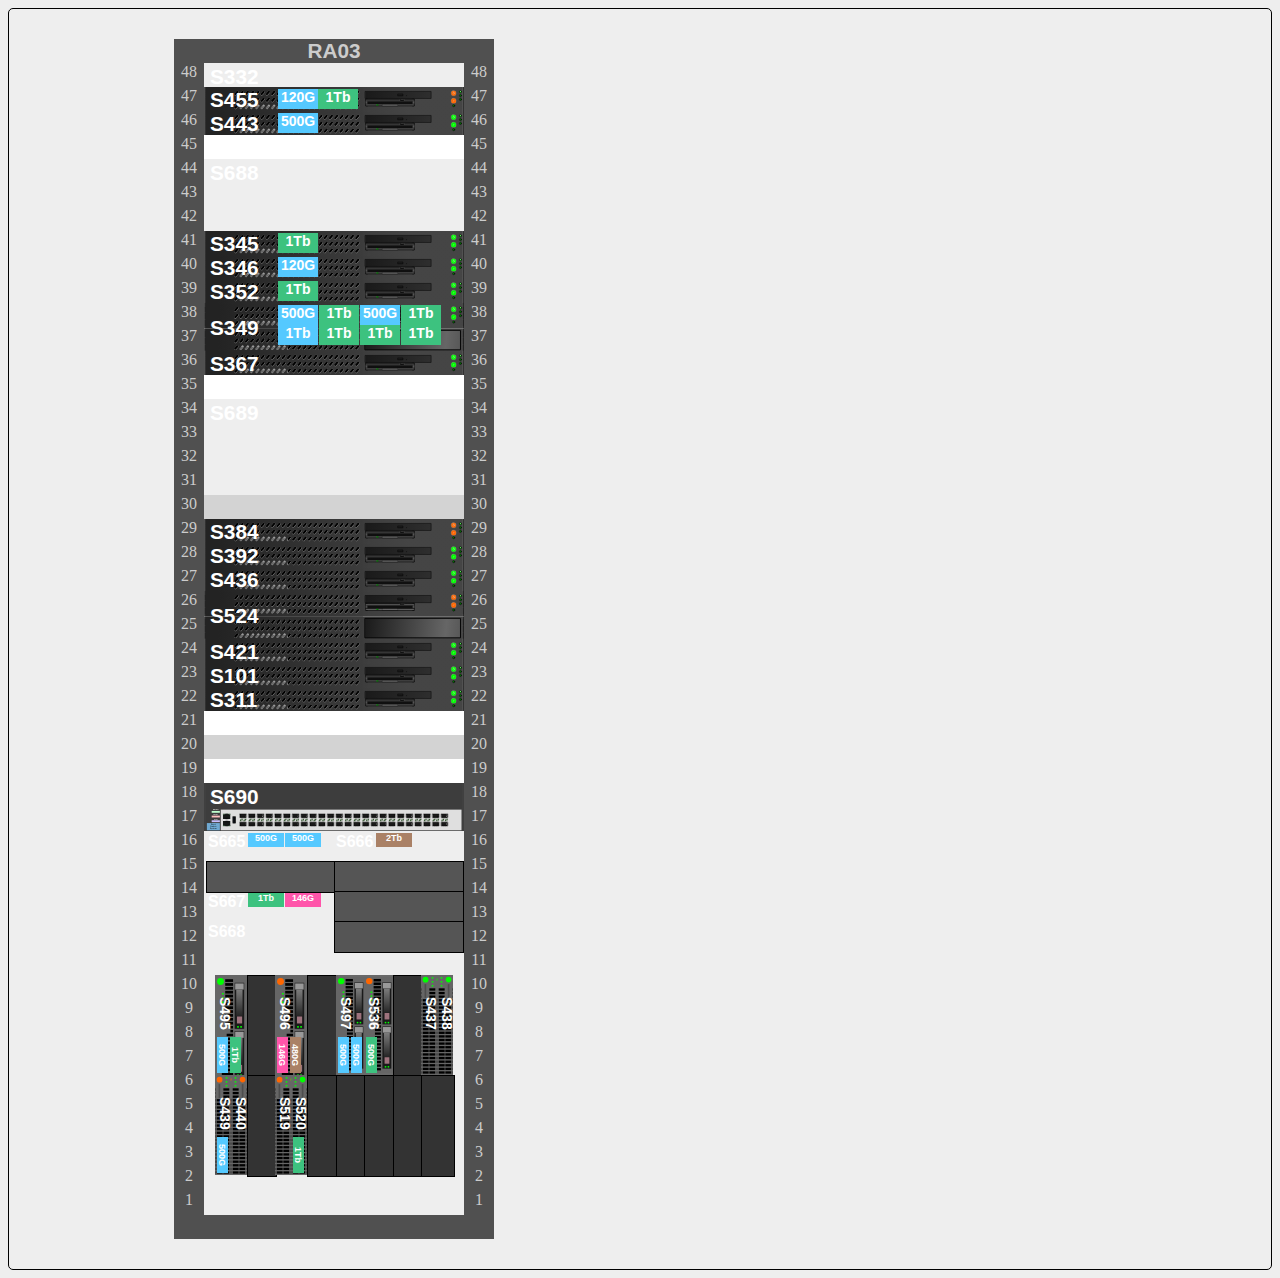
==== index_tower.html @ a4581df9 "dev stage #20200902/@06" ====
<!DOCTYPE html>
<html lang="en">
<head>
    <meta charset="UTF-8">
    <meta name="viewport" content="width=device-width, initial-scale=1.0">
    <meta http-equiv="X-UA-Compatible" content="ie=edge">
    <link rel="stylesheet" href="assets/css/main.css">
    <title>Document</title>
</head>
<body>
<div class="rack-container">
    <div></div>
    <div class="rack-view" id="frontview"></div>
</div>
</div>
<script src="assets/js/app.js"></script>
</body>
</html>

<!-- TODO:
4. Коммутатор из гридов в масштабе с портами
6. Кроссировки серверов
7. Визуализация подключенных блоков питания
9. Спецификация
-->
---- assets/css/main.css ----
body {
    padding: 10px;
    border: 1px solid black;
    border-radius: 5px;
    background-color: #eee; 
}

.rack-container {
    display: grid;
    grid-template-columns: 120px 320px 320px 1fr;
    grid-template-rows: 1200px;
    grid-column-gap: 15px;
    padding: 20px;
}


.rack-view {
    /* border: 1px solid black; */

    display: grid;
    grid-template-columns: 1fr 8fr 1fr;
    grid-template-rows: repeat(50, 24px);
    /* grid-template-rows: repeat(48, max-content); */
}

.unit-num {
    width: 100%;
    height: 100%;
    text-align: center;
    align-self: center;
    justify-self: center;
    background-color: #505050;
    color: #ccc;
    font-family: Cambria, Cochin, Georgia, Times, 'Times New Roman', serif
}

.rack-cover {
    grid-column: 1 / 4;
    background-color: #505050;
    color: #ccc;
    line-height: 24px;
    text-align: center;
    font-weight: bold;
    font-size: 1.3em;
    font-family: Arial, Helvetica, sans-serif
}

.empty-unit-even {
    background-color: lightgray;
}

.empty-unit-odd {
    background-color: white;
}

.size-1u {
    grid-column-start: 2;
    grid-row-end: span 1;
}

.size-2u {
    grid-column-start: 2;
    grid-row-end: span 2;
}

.size-3u {
    grid-column-start: 2;
    grid-row-end: span 3;
}

.size-4u {
    grid-column-start: 2;
    grid-row-end: span 4;
}

.size-10u {
    grid-column-start: 2;
    grid-row-end: span 10;
}

.size-6u {
    grid-column-start: 2;
    grid-row-end: span 6;
}

.server1u-0 {
    background-image: url("../images/server_1u_front_0.svg");
    background-size: cover;
    line-height: 24px;
}

.server2u-0 {
    background-image: url("../images/server_2u_front_0.svg");
    background-size: cover;

}

.server1u-1 {
    background-image: url("../images/server_1u_front_1.svg");
    background-size: cover;

}

.server2u-1 {
    background-image: url("../images/server_2u_front_1.svg");
    background-size: cover;

}

.server3u-0 {
    background-image: url("../images/server_3u_front_0.svg");
    background-size: cover;

}

.server3u-1 {
    background-image: url("../images/server_3u_front_1.svg");
    background-size: cover;

}

.server4u-0 {
    background-image: url("../images/server_4u_front_0.svg");
    background-size: cover;

}

.server4u-1 {
    background-image: url("../images/server_4u_front_1.svg");
    background-size: cover;

}

.switch1u {
    background-image: url("../images/switch_1u_rear.svg");
    background-size: cover;
    /* color: #00a2ff !important; */

}

.switch2u {
    background-image: url("../images/switch_sfp_2u_rear.svg");
    background-size: cover;
    /* color: #002f4b !important; */
}

.blade-hp-c7000-10u {
    background-image: url("../images/hp_blade_c7000_front_chassis.svg");
    background-size: cover;
}

.blade-cisco-ucs-6u {
    background-image: url("../images/cisco_ucs_front_chassis.svg");
    background-size: cover;
}

.hardware {
    color: #fff;
    /* text-align: center; */
    font-weight: bold;
    font-size: 1.3em;
    font-family: Arial, Helvetica, sans-serif;
    cursor: default;
}

.blade-hp-c7000-chassis-container {
    margin: 0 11px;
    display: grid;
    grid-template-columns: repeat(16, 1fr);
    grid-template-rows: repeat(2, 100px);
}

.blade-cisco-ucs-chassis-container {
    margin: 0 2px;
    display: grid;
    grid-template-columns: 1fr 1fr;
    grid-template-rows: repeat(4, 30px);
}

.blade-cisco-ucs-ucsbladeserver-1 {
    background-image: url("../images/cisco_ucs_blade_server_1.svg");
    background-size: cover;
    text-align: left;
    /* border: 1px solid #000 !important; */
    cursor: default;
}

.blade-cisco-ucs-ucsbladeserver-0 {
    background-image: url("../images/cisco_ucs_blade_server_0.svg");
    background-size: cover;
    text-align: left;
    /* border: 1px solid #000 !important; */
    cursor: default;
}

.blade-hp-c7000-fullbladeserver-0 {
    background-image: url("../images/hp_blade_c7000_fullbladeserver_0.svg");
    background-size: cover;
    /* writing-mode: vertical-lr; */
    text-align: left;
    border: 1px solid #000;
    grid-column-end: span 2;
    cursor: default;
}

.blade-hp-c7000-fullbladeserver-1 {
    background-image: url("../images/hp_blade_c7000_fullbladeserver_1.svg");
    background-size: cover;
    /* writing-mode: vertical-lr; */
    text-align: left;
    border: 1px solid #000;
    grid-column-end: span 2;
    cursor: default;
}


.blade-hp-c7000-halfbladeserver-a-0 {
    background-image: url("../images/hp_blade_c7000_halfbladeserver_a_0.svg");
    background-size: cover;
    /* writing-mode: vertical-lr; */
    text-align: left;
    font-size: 0.5em;
    border: 1px solid #000;
    cursor: default;
}

.blade-hp-c7000-halfbladeserver-a-1 {
    background-image: url("../images/hp_blade_c7000_halfbladeserver_a_1.svg");
    background-size: cover;
    /* writing-mode: vertical-lr; */
    text-align: left;
    font-size: 0.5em;
    border: 1px solid #000;
    cursor: default;
}

.blade-hp-c7000-halfbladeserver-b-0 {
    background-image: url("../images/hp_blade_c7000_halfbladeserver_b_0.svg");
    background-size: cover;
    /* writing-mode: vertical-lr; */
    text-align: left;
    font-size: 0.5em;
    border: 1px solid #000;
    cursor: default;
}

.blade-hp-c7000-halfbladeserver-b-1 {
    background-image: url("../images/hp_blade_c7000_halfbladeserver_b_1.svg");
    background-size: cover;
    /* writing-mode: vertical-lr; */
    text-align: left;
    font-size: 0.5em;
    border: 1px solid #000;
    cursor: default;
}

.blade-hp-c7000-empty-slot {
    background-color: #333;
    width: 100%;
    height: 100%;
    border: 1px solid #000;
    grid-column-end: span 2;
}

.blade-cisco-ucs-empty-slot {
    background-color: #555;
    width: 100%;
    height: 100%;
    border: 1px solid #000;
}

.use-hint .hw-tooltiptext {
    visibility: hidden;
    width: 320px;
    background-color: rgb(255, 238, 181);
    color: #000;
    /* text-align: center; */
    border-radius: 6px;
    padding: 5px;
    writing-mode: horizontal-tb;
    font-size: 18px;
  
    /* Position the tooltip */
    position: absolute;
    left: 115%;
    top: 0%;
    z-index: 1;
  }

.use-hint {
    border: 1px solid transparent;
    position: relative;
}

.use-hint:hover {
    border: 1px solid #00a2ff;
    background-size: cover;
}


.hardware div.hw-title {
    /* color: #cfcfcf; */
    padding: 1px;
    padding-left: 5px;
}

.blade.hp-c7000 div.hw-title {
    /* color: #cfcfcf; */
    padding: 1px;
    writing-mode: vertical-lr;
    font-size: 14px;
}

.blade.cisco-ucs div.hw-title {
    /* color: #cfcfcf; */
    padding: 1px;
    font-size: 16px;
}

.hw-ctr-24 {
    display: grid;
    grid-template-columns: 72px 180px;
    grid-template-rows: 24px;
    line-height: 22px;
}

.hw-ctr-48 {
    display: grid;
    grid-template-columns: 72px 160px;
    grid-template-rows: 48px;
    line-height: 46px;
}

.blade-ctr-1 {
    display: grid;
    grid-template-columns: 14px;
    grid-template-rows: 20px 40px 40px;
}

.blade-ctr-2 {
    display: grid;
    grid-template-columns: 28px;
    grid-template-rows: 20px 40px 40px;
}

.cisco-ucs-ctr-1 {
    display: grid;
    grid-template-columns: 40px 86px;
    grid-template-rows: 24px;
    
    /* line-height: 30px; */
}

.use-hint.focus {
    border: 1px solid #00a2ff;
}

.use-hint:hover .hw-tooltiptext {
    visibility: visible;
  }

.disk-ctr-1-4 {
    display: grid;
    grid-template-columns: repeat(4, 40px);
    grid-template-rows: 20px;
    padding: 1px;
}

.disk-ctr-2-8 {
    display: grid;
    grid-template-columns: repeat(4, 40px);
    grid-template-rows: 20px 20px;
    grid-column-gap: 1px;
    padding: 1px;
}

.blade .disk-ctr-2-2 {
    display: grid;
    grid-template-columns: 36px;
    grid-template-rows: 11px 11px;
    grid-row-gap: 2px;
    padding: 1px;
    writing-mode: vertical-lr;
    font-size: 8px;
}

.blade .disk-ctr-1-1 {
    display: grid;
    grid-template-columns: 36px;
    grid-template-rows: 11px;
    grid-column-gap: 1px;
    padding: 1px;
    writing-mode: vertical-lr;
    font-size: 10px;
}

.cisco-ucs .disk-ctr-1-2 {
    display: grid;
    grid-template-columns: 36px 36px;
    grid-template-rows: 14px;
    grid-column-gap: 1px;
    padding: 1px;
    /* font-size: 14px !important; */
}

.blade .disk-sata-ssd {
    background-color: #55c9ff;
    font-size: 9px;
    text-align: center;
    line-height: normal;
}

.blade .disk-sata-hdd {
    background-color: #3dc27f;
    font-size: 9px;
    text-align: center;
    line-height: normal;
}

.blade .disk-sas-hdd {
    background-color: #ff55aa;
    font-size: 9px;
    text-align: center;
    line-height: normal;
}

.blade .disk-sas-ssd {
    background-color: #aa8166;
    font-size: 9px;
    text-align: center;
    line-height: normal;
}

.disk-sata-ssd {
    background-color: #55c9ff;
    font-size: 14px;
    text-align: center;
    line-height: normal;
}

.disk-sata-hdd {
    background-color: #3dc27f;
    font-size: 14px;
    text-align: center;
    line-height: normal;
}

.disk-sas-hdd {
    background-color: #ff55aa;
    font-size: 14px;
    text-align: center;
    line-height: normal;
}

.disk-sas-ssd {
    background-color: #fff455;
    font-size: 14px;
    text-align: center;
    line-height: normal;
}

.tor1-view {
    /* border: 1px solid black; */

    display: grid;
    grid-template-columns: 1fr 8fr 1fr;
    grid-template-rows: 24px 1152px 24px;
    /* grid-template-rows: repeat(48, max-content); */
}

.tor1-switch {
    padding: 5px;
    display: grid;
    grid-column-start: 2;
    grid-row-start: 2;
    grid-template-columns: 1fr;
    grid-template-rows: repeat(3, 350px) 86px;
    grid-row-gap: 0px;
    background-color: #ccc;
}

.tor1-module1 {
    display: grid;
    grid-template-columns: 1fr 1fr;
    grid-column-gap: 12px;
    grid-row-gap: 1px;
    grid-template-rows: repeat(8, 42px);
}

.tor1-module2 {
    display: grid;
    grid-template-columns: 1fr 1fr;
    grid-column-gap: 12px;
    grid-row-gap: 1px;
    grid-template-rows: repeat(8, 42px);
}

.tor1-module3 {
    display: grid;
    grid-template-columns: 1fr 1fr;
    grid-column-gap: 12px;
    grid-row-gap: 1px;
    grid-template-rows: repeat(8, 42px);
}
.tor1-uplinks {
    display: grid;
    grid-template-columns: 1fr 1fr;
    grid-column-gap: 12px;
    grid-row-gap: 1px;
    grid-template-rows: repeat(2, 42px);
    background-color: cornflowerblue;
}

.tor-switch-cover {
    grid-column: 1 / 4;
    background-color: #817e6e;
}

.tor-switch-edge {
    background-color: #817e6e;
}

.switch-port-top {
    background-image: url("../images/switch_port.svg");
    background-repeat: no-repeat;
    background-size: contain;
    background-position: left;
    font-weight: bold;
    font-size: 26px;
    text-align: center;
    writing-mode: vertical-lr;
    cursor: default;
}

.switch-port-bottom {
    background-image: url("../images/switch_port.svg");
    background-repeat: no-repeat;
    background-size: contain;
    background-position: right;
    font-weight: bold;
    font-size: 26px;
    text-align: center;
    writing-mode: vertical-lr;
    /* line-height: 40px; */
    cursor: default;
}


.tower {}
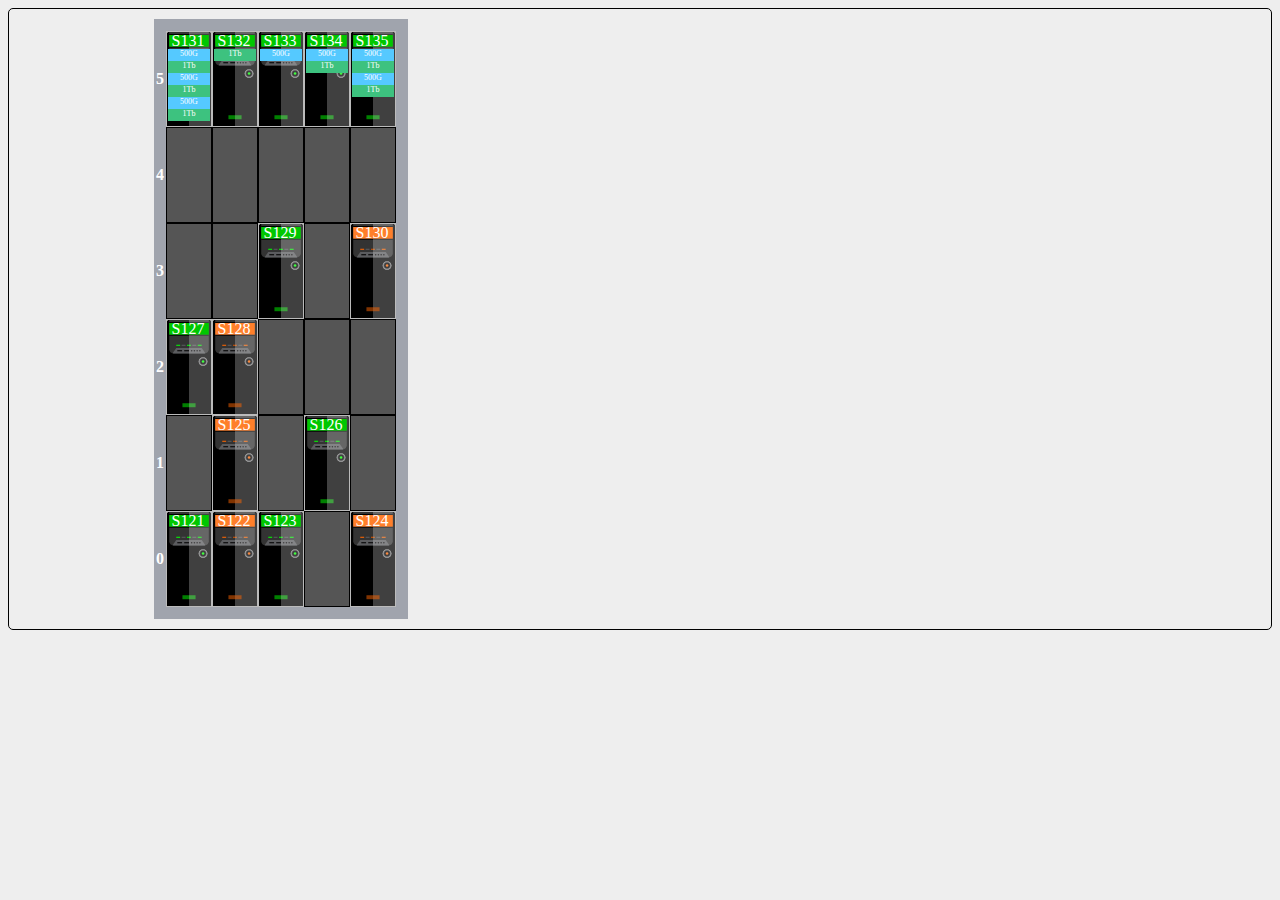
==== commit 195dda2c: "dev stage #20200911@01" ====
--- a/index_tower.html
+++ b/index_tower.html
@@ -8,9 +8,20 @@
     <title>Document</title>
 </head>
 <body>
-<div class="rack-container">
+<div class="tower-container">
     <div></div>
-    <div class="rack-view" id="frontview"></div>
+    <div class="tower-case">
+        <div class="tower-col-left">
+            <div class="col-num">5</div>
+            <div class="col-num">4</div>
+            <div class="col-num">3</div>
+            <div class="col-num">2</div>
+            <div class="col-num">1</div>
+            <div class="col-num">0</div>
+        </div>
+    <div class="tower-view" id="frontview">
+    </div>
+</div>
 </div>
 </div>
 <script src="assets/js/app.js"></script>
@@ -21,5 +32,4 @@
 4. Коммутатор из гридов в масштабе с портами
 6. Кроссировки серверов
 7. Визуализация подключенных блоков питания
-9. Спецификация
 -->--- a/assets/css/main.css
+++ b/assets/css/main.css
@@ -293,7 +293,7 @@
 }
 
 .use-hint:hover {
-    border: 1px solid #00a2ff;
+    border: 1px solid #00a2ff !important;
     background-size: cover;
 }
 
@@ -545,5 +545,117 @@
     cursor: default;
 }
 
-
-.tower {}+/* ----- DESKTOP STYLES ----- */
+
+.tower-container {
+    display: grid;
+    grid-template-columns: 120px 254px 1fr;
+    grid-template-rows: 600px;
+    grid-column-gap: 15px;
+}
+
+
+
+.tower-container .tower-case {
+    display: grid;
+    grid-template-columns: 12px 230px 12px;
+    grid-template-rows: 12px 576px 12px;
+    background-color: #a0a4ad;
+}
+
+.tower-case .tower-view {
+    display: grid;
+    grid-template-columns: repeat(5, 46px);
+    grid-template-rows: repeat(6, 96px);
+    grid-row-gap: 0px;
+    grid-column-gap: 0px;
+    background-color: #aaa;
+    grid-row-start: 2;
+    grid-column-start: 2;
+    cursor: default;
+}
+
+.tower-view .t-server-0 {
+    background-color: #fff;
+    border: 1px solid #bbb;
+    text-align: center;
+    background-image: url("../images/tower_0.svg");
+    background-size: cover;
+    color: #fff;
+}
+
+.tower-view .t-server-1 {
+    background-color: #fff;
+    border: 1px solid #bbb;
+    text-align: center;
+    background-image: url("../images/tower_1.svg");
+    background-size: cover;
+    color: #fff;
+}
+
+.tower-view .t-empty {
+    background-color: #fff;
+    border: 1px solid black;
+    background-color: #555;
+    color: #fff;
+}
+
+.tower-case .tower-col-left {
+    grid-row: 2 / 3;
+    display: grid;
+    grid-template-columns: 1fr;
+    grid-template-rows: repeat(6, 96px);
+    /* background-color: tomato; */
+}
+
+.tower-col-left .col-num {
+    line-height: 96px;
+    color: #fff;
+    font-weight: bold;
+    text-align: center;
+}
+
+.tower-hw-ctr-1 {
+    display: grid;
+    grid-template-columns: 42px;
+    grid-template-rows: 16px 72px;
+}
+
+.tower-hw-ctr-1 .hw-title {
+ font-size: 16px;
+}
+
+.tower-disk-ctr-1-6 {
+    display: grid;
+    grid-template-columns: 42px;
+    grid-template-rows: repeat(6, 12px);
+    padding: 1px;
+}
+
+.tower-disk-ctr-1-6 .disk-sata-ssd {
+    background-color: #55c9ff;
+    font-size: 8px;
+    text-align: center;
+    line-height: normal;
+}
+
+.tower-disk-ctr-1-6 .disk-sata-hdd {
+    background-color: #3dc27f;
+    font-size: 8px;
+    text-align: center;
+    line-height: normal;
+}
+
+.tower-disk-ctr-1-6 .disk-sas-hdd {
+    background-color: #ff55aa;
+    font-size: 8px;
+    text-align: center;
+    line-height: normal;
+}
+
+.tower-disk-ctr-1-6 .disk-sas-ssd {
+    background-color: #fff455;
+    font-size: 8px;
+    text-align: center;
+    line-height: normal;
+}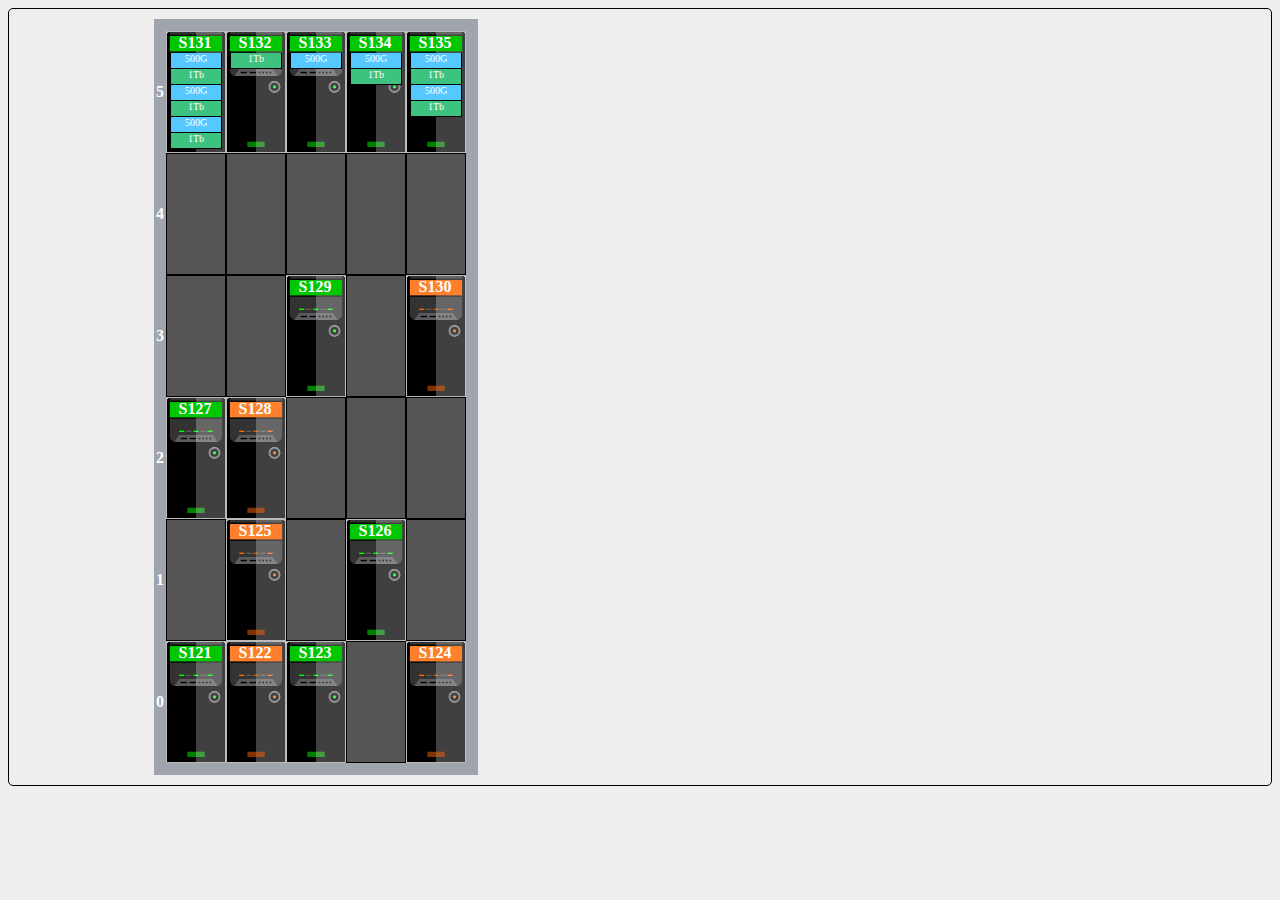
==== commit 1dbd668e: "dev stage (refactor) #20200916@01" ====
--- a/index_tower.html
+++ b/index_tower.html
@@ -25,6 +25,14 @@
 </div>
 </div>
 <script src="assets/js/app.js"></script>
+<script>
+    let rack = fetchRack(2);
+    let hardwareList = fetchHardwareList();
+
+    let builder = new RackBuilder[rack.type](rack, hardwareList);
+    builder.init("frontview");
+    builder.createFrontView();
+</script>
 </body>
 </html>
 
--- a/assets/css/main.css
+++ b/assets/css/main.css
@@ -366,6 +366,15 @@
     padding: 1px;
 }
 
+.disk-ctr-1-8 {
+    display: grid;
+    grid-template-columns: repeat(4, 40px);
+    grid-template-rows: 10px 10px;
+    font-size: 8px !important;
+    padding: 1px;
+    line-height: 8px !important;
+}
+
 .disk-ctr-2-8 {
     display: grid;
     grid-template-columns: repeat(4, 40px);
@@ -549,8 +558,8 @@
 
 .tower-container {
     display: grid;
-    grid-template-columns: 120px 254px 1fr;
-    grid-template-rows: 600px;
+    grid-template-columns: 120px 324px 1fr;
+    grid-template-rows: 756px;
     grid-column-gap: 15px;
 }
 
@@ -558,15 +567,15 @@
 
 .tower-container .tower-case {
     display: grid;
-    grid-template-columns: 12px 230px 12px;
-    grid-template-rows: 12px 576px 12px;
+    grid-template-columns: 12px 300px 12px;
+    grid-template-rows: 12px 732px 12px;
     background-color: #a0a4ad;
 }
 
 .tower-case .tower-view {
     display: grid;
-    grid-template-columns: repeat(5, 46px);
-    grid-template-rows: repeat(6, 96px);
+    grid-template-columns: repeat(5, 60px);
+    grid-template-rows: repeat(6, 122px);
     grid-row-gap: 0px;
     grid-column-gap: 0px;
     background-color: #aaa;
@@ -604,12 +613,12 @@
     grid-row: 2 / 3;
     display: grid;
     grid-template-columns: 1fr;
-    grid-template-rows: repeat(6, 96px);
+    grid-template-rows: repeat(6, 122px);
     /* background-color: tomato; */
 }
 
 .tower-col-left .col-num {
-    line-height: 96px;
+    line-height: 122px;
     color: #fff;
     font-weight: bold;
     text-align: center;
@@ -617,45 +626,61 @@
 
 .tower-hw-ctr-1 {
     display: grid;
-    grid-template-columns: 42px;
-    grid-template-rows: 16px 72px;
+    grid-template-columns: 52px;
+    grid-template-rows: 18px 100px;
+    padding: 2px;
 }
 
 .tower-hw-ctr-1 .hw-title {
  font-size: 16px;
+ font-weight: bold;
 }
 
 .tower-disk-ctr-1-6 {
     display: grid;
-    grid-template-columns: 42px;
-    grid-template-rows: repeat(6, 12px);
+    grid-template-columns: 52px;
+    grid-template-rows: repeat(6, 16px);
     padding: 1px;
 }
 
 .tower-disk-ctr-1-6 .disk-sata-ssd {
     background-color: #55c9ff;
-    font-size: 8px;
-    text-align: center;
-    line-height: normal;
+    font-size: 10px;
+    text-align: center;
+    line-height: normal;
+    border: 1px solid black;
+    border-top: none;
 }
 
 .tower-disk-ctr-1-6 .disk-sata-hdd {
     background-color: #3dc27f;
-    font-size: 8px;
-    text-align: center;
-    line-height: normal;
+    font-size: 10px;
+    text-align: center;
+    line-height: normal;
+    border: 1px solid black;
+    border-top: none;
 }
 
 .tower-disk-ctr-1-6 .disk-sas-hdd {
     background-color: #ff55aa;
-    font-size: 8px;
-    text-align: center;
-    line-height: normal;
+    font-size: 10px;
+    text-align: center;
+    line-height: normal;
+    border: 1px solid black;
+    border-top: none;
 }
 
 .tower-disk-ctr-1-6 .disk-sas-ssd {
     background-color: #fff455;
-    font-size: 8px;
-    text-align: center;
-    line-height: normal;
-}+    font-size: 10px;
+    text-align: center;
+    line-height: normal;
+    border: 1px solid black;
+    border-top: none;
+}
+
+
+/*
+Добавить disk-ctr-1-8, disk-ctr-1-6, disk-ctr-1-5, disk-ctr-3-3 и др.
+Вынести размер шрифта с диска на контейнер диска.
+*/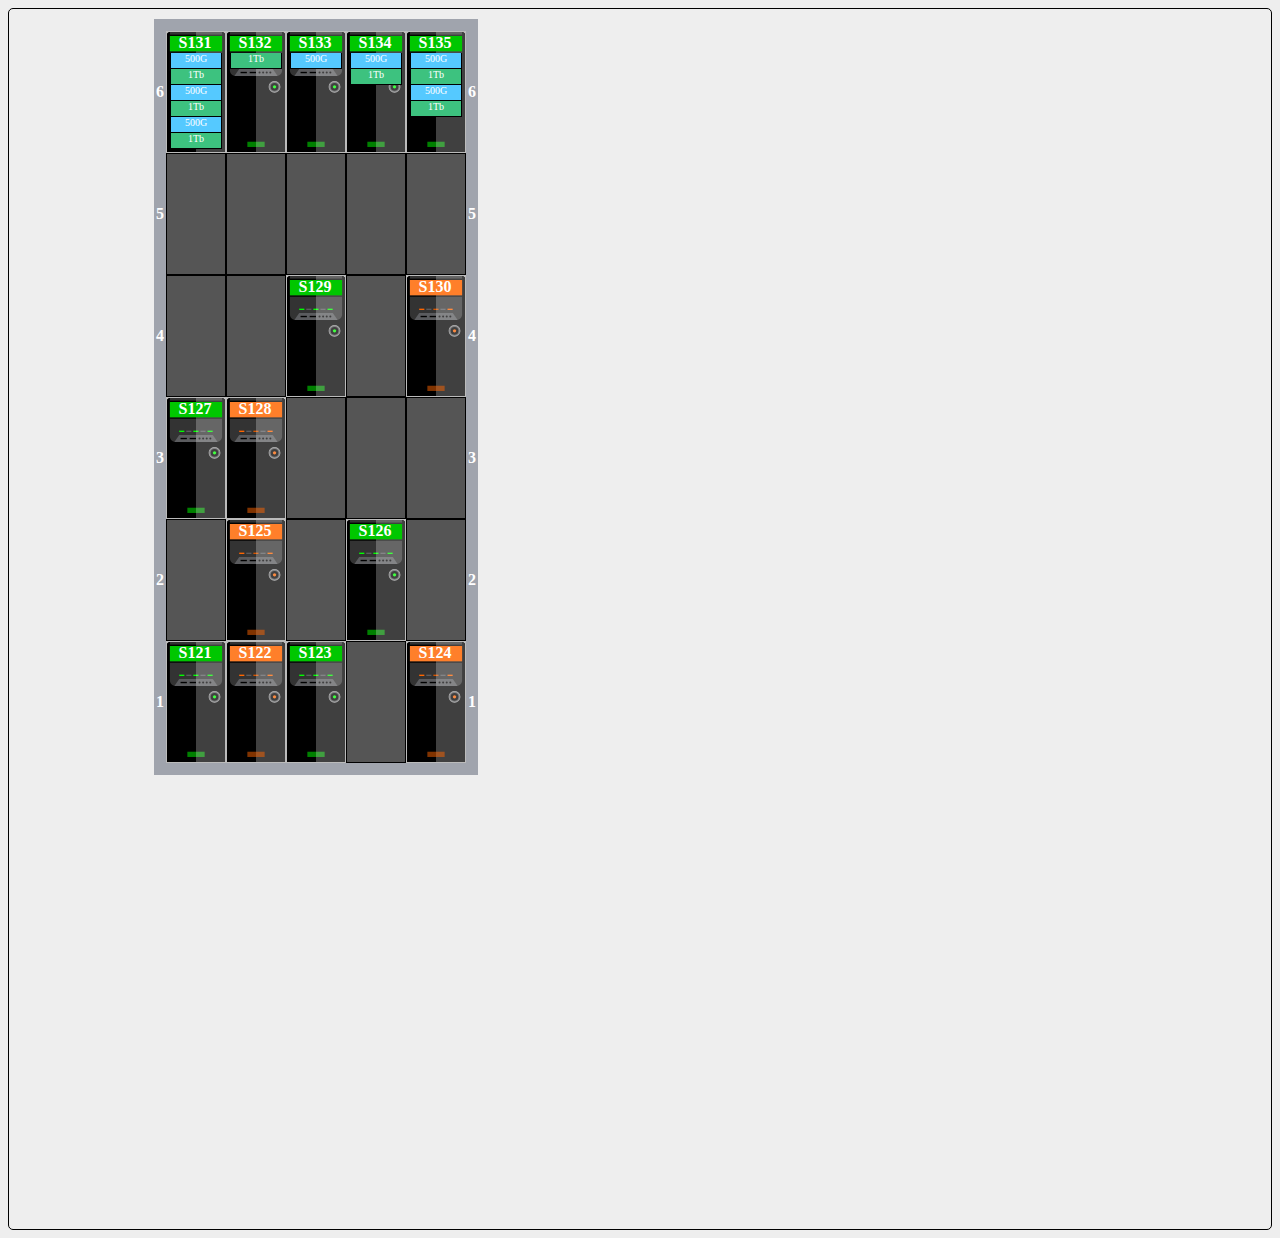
==== commit 8ba79cf6: "refactoring #20200917@02" ====
--- a/index_tower.html
+++ b/index_tower.html
@@ -8,30 +8,27 @@
     <title>Document</title>
 </head>
 <body>
-<div class="tower-container">
-    <div></div>
-    <div class="tower-case">
-        <div class="tower-col-left">
-            <div class="col-num">5</div>
-            <div class="col-num">4</div>
-            <div class="col-num">3</div>
-            <div class="col-num">2</div>
-            <div class="col-num">1</div>
-            <div class="col-num">0</div>
-        </div>
-    <div class="tower-view" id="frontview">
+<div class="rack-container">
+    <div class="switch-view"></div>
+    <div id="rackcase">
+        <div class="index-col-left"></div>
+        <div id="frontview"></div>
+        <div class="index-col-right"></div>
     </div>
 </div>
-</div>
-</div>
+
 <script src="assets/js/app.js"></script>
 <script>
+
     let rack = fetchRack(2);
-    let hardwareList = fetchHardwareList();
+    let hardwareList = fetchHardwareListTowers();
 
-    let builder = new RackBuilder[rack.type](rack, hardwareList);
-    builder.init("frontview");
-    builder.createFrontView();
+    (function (builderClass) {
+        let builder = new builderClass(rack, hardwareList);
+        builder.init("frontview", "rackcase");
+        builder.createFrontView();
+    })(RackBuilder.create(rack.type));
+
 </script>
 </body>
 </html>
--- a/assets/css/main.css
+++ b/assets/css/main.css
@@ -7,23 +7,44 @@
 
 .rack-container {
     display: grid;
-    grid-template-columns: 120px 320px 320px 1fr;
+    grid-template-columns: 120px 324px 1fr;
     grid-template-rows: 1200px;
     grid-column-gap: 15px;
-    padding: 20px;
-}
-
-
-.rack-view {
-    /* border: 1px solid black; */
-
-    display: grid;
-    grid-template-columns: 1fr 8fr 1fr;
-    grid-template-rows: repeat(50, 24px);
-    /* grid-template-rows: repeat(48, max-content); */
-}
-
-.unit-num {
+}
+
+.rack-container .units-case-48 {
+    display: grid;
+    grid-template-columns: 32px 260px 32px;
+    grid-template-rows: 24px 1152px 24px;
+    background-color: #505050;
+    height: 1200px;
+}
+
+.units-case-48 .index-col-left {
+    grid-column: 1/2;
+    grid-row: 2 / 3;
+    display: grid;
+    grid-template-columns: 1fr;
+    grid-template-rows: repeat(48, 24px);
+}
+
+.units-case-48 .index-col-right {
+    grid-column: 3/4;
+    grid-row: 2 / 3;
+    display: grid;
+    grid-template-columns: 1fr;
+    grid-template-rows: repeat(48, 24px);
+}
+
+.units-case-48 .units-view {
+    grid-row: 2 / 3;
+    grid-column: 2 / 3;
+    display: grid;
+    grid-template-columns: 1fr;
+    grid-template-rows: repeat(48, 24px);
+}
+
+.units-case-48 .unit-num {
     width: 100%;
     height: 100%;
     text-align: center;
@@ -47,41 +68,27 @@
 
 .empty-unit-even {
     background-color: lightgray;
+    width: 100%;
+    height: 100%;
 }
 
 .empty-unit-odd {
     background-color: white;
-}
-
-.size-1u {
-    grid-column-start: 2;
-    grid-row-end: span 1;
-}
-
-.size-2u {
-    grid-column-start: 2;
-    grid-row-end: span 2;
-}
-
-.size-3u {
-    grid-column-start: 2;
-    grid-row-end: span 3;
-}
-
-.size-4u {
-    grid-column-start: 2;
-    grid-row-end: span 4;
-}
-
-.size-10u {
-    grid-column-start: 2;
-    grid-row-end: span 10;
-}
-
-.size-6u {
-    grid-column-start: 2;
-    grid-row-end: span 6;
-}
+    width: 100%;
+    height: 100%;
+}
+
+.size-1u { grid-row-end: span 1; }
+
+.size-2u { grid-row-end: span 2; }
+
+.size-3u { grid-row-end: span 3; }
+
+.size-4u { grid-row-end: span 4; }
+
+.size-6u { grid-row-end: span 6; }
+
+.size-10u { grid-row-end: span 10; }
 
 .server1u-0 {
     background-image: url("../images/server_1u_front_0.svg");
@@ -556,23 +563,15 @@
 
 /* ----- DESKTOP STYLES ----- */
 
-.tower-container {
-    display: grid;
-    grid-template-columns: 120px 324px 1fr;
-    grid-template-rows: 756px;
-    grid-column-gap: 15px;
-}
-
-
-
-.tower-container .tower-case {
+.rack-container .towers-case-30 {
     display: grid;
     grid-template-columns: 12px 300px 12px;
     grid-template-rows: 12px 732px 12px;
     background-color: #a0a4ad;
-}
-
-.tower-case .tower-view {
+    height: 756px;
+}
+
+.towers-case-30 .towers-view {
     display: grid;
     grid-template-columns: repeat(5, 60px);
     grid-template-rows: repeat(6, 122px);
@@ -584,7 +583,7 @@
     cursor: default;
 }
 
-.tower-view .t-server-0 {
+.towers-view .t-server-0 {
     background-color: #fff;
     border: 1px solid #bbb;
     text-align: center;
@@ -593,7 +592,7 @@
     color: #fff;
 }
 
-.tower-view .t-server-1 {
+.towers-view .t-server-1 {
     background-color: #fff;
     border: 1px solid #bbb;
     text-align: center;
@@ -602,14 +601,15 @@
     color: #fff;
 }
 
-.tower-view .t-empty {
+.towers-view .t-empty {
     background-color: #fff;
     border: 1px solid black;
     background-color: #555;
     color: #fff;
 }
 
-.tower-case .tower-col-left {
+.towers-case-30 .index-col-left {
+    grid-column: 1 / 2;
     grid-row: 2 / 3;
     display: grid;
     grid-template-columns: 1fr;
@@ -617,7 +617,16 @@
     /* background-color: tomato; */
 }
 
-.tower-col-left .col-num {
+.towers-case-30 .index-col-right {
+    grid-column: 3 / 4;
+    grid-row: 2 / 3;
+    display: grid;
+    grid-template-columns: 1fr;
+    grid-template-rows: repeat(6, 122px);
+    /* background-color: tomato; */
+}
+
+.towers-case-30 .unit-num {
     line-height: 122px;
     color: #fff;
     font-weight: bold;
